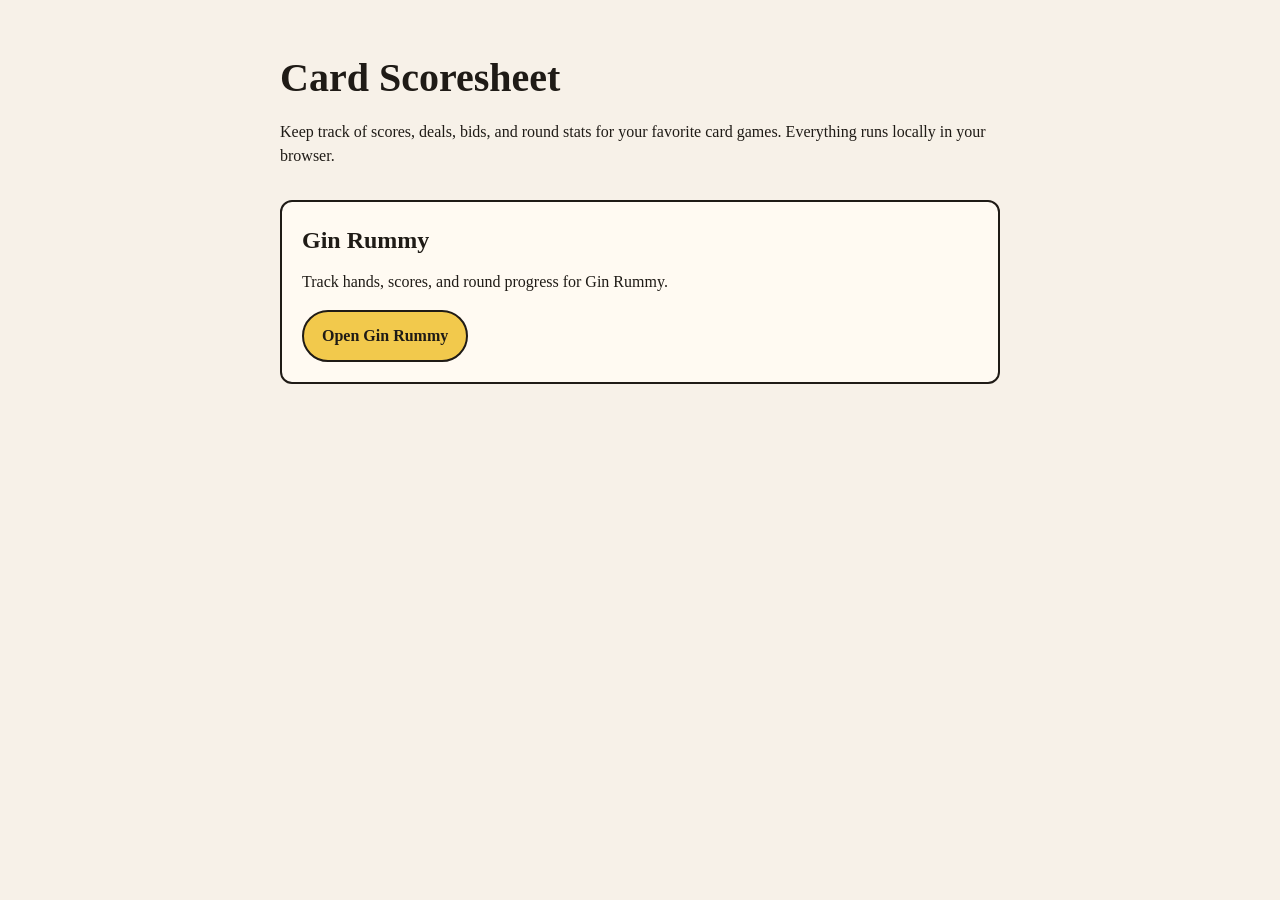
==== index.html @ fecebcaa "Initial Page and placeholder for Gin Rummy." ====
<!doctype html>
<html lang="en">
  <head>
    <meta charset="utf-8" />
    <meta name="viewport" content="width=device-width, initial-scale=1" />
    <title>Card Scoresheet</title>
    <style>
      :root {
        color-scheme: light;
        font-family: "Georgia", "Times New Roman", serif;
        line-height: 1.5;
      }

      body {
        margin: 0;
        background: #f7f1e8;
        color: #1f1b16;
      }

      main {
        max-width: 720px;
        margin: 0 auto;
        padding: 48px 20px 64px;
      }

      header {
        margin-bottom: 32px;
      }

      h1 {
        font-size: 2.5rem;
        margin: 0 0 12px;
      }

      p {
        margin: 0 0 16px;
      }

      .nav-card {
        border: 2px solid #1f1b16;
        border-radius: 12px;
        padding: 20px;
        background: #fffaf2;
      }

      .nav-card h2 {
        margin: 0 0 12px;
        font-size: 1.5rem;
      }

      .primary-button {
        display: inline-block;
        padding: 12px 18px;
        border-radius: 999px;
        border: 2px solid #1f1b16;
        background: #f2c94c;
        color: #1f1b16;
        text-decoration: none;
        font-weight: 600;
      }

      .primary-button:hover,
      .primary-button:focus {
        background: #f8d66a;
      }
    </style>
  </head>
  <body>
    <main>
      <header>
        <h1>Card Scoresheet</h1>
        <p>
          Keep track of scores, deals, bids, and round stats for your favorite
          card games. Everything runs locally in your browser.
        </p>
      </header>

      <section class="nav-card">
        <h2>Gin Rummy</h2>
        <p>Track hands, scores, and round progress for Gin Rummy.</p>
        <a class="primary-button" href="gin-rummy/index.html">Open Gin Rummy</a>
      </section>
    </main>
  </body>
</html>
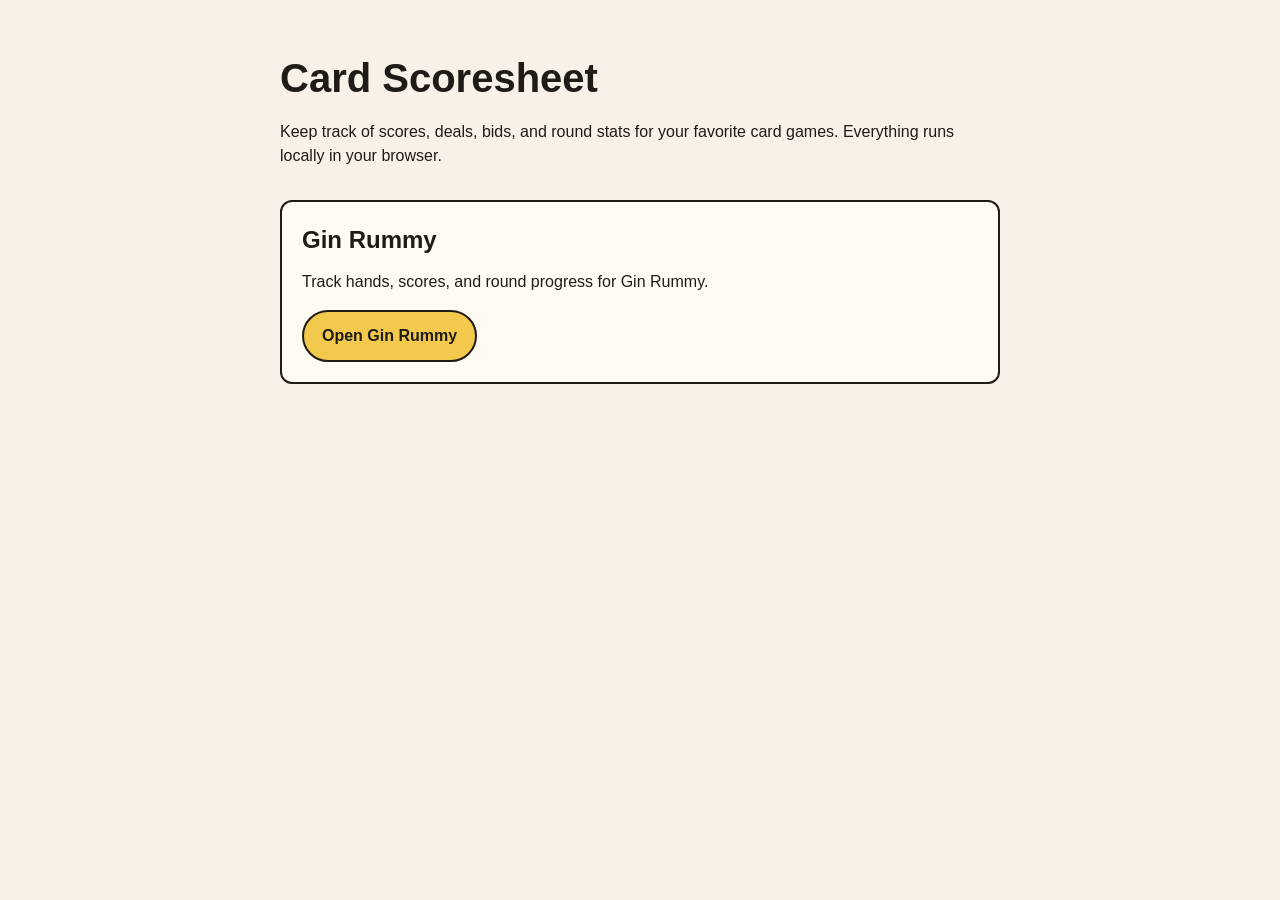
==== commit 99d28eee: "Broke CSS out into it's own stylesheet." ====
--- a/index.html
+++ b/index.html
@@ -4,66 +4,7 @@
     <meta charset="utf-8" />
     <meta name="viewport" content="width=device-width, initial-scale=1" />
     <title>Card Scoresheet</title>
-    <style>
-      :root {
-        color-scheme: light;
-        font-family: "Georgia", "Times New Roman", serif;
-        line-height: 1.5;
-      }
-
-      body {
-        margin: 0;
-        background: #f7f1e8;
-        color: #1f1b16;
-      }
-
-      main {
-        max-width: 720px;
-        margin: 0 auto;
-        padding: 48px 20px 64px;
-      }
-
-      header {
-        margin-bottom: 32px;
-      }
-
-      h1 {
-        font-size: 2.5rem;
-        margin: 0 0 12px;
-      }
-
-      p {
-        margin: 0 0 16px;
-      }
-
-      .nav-card {
-        border: 2px solid #1f1b16;
-        border-radius: 12px;
-        padding: 20px;
-        background: #fffaf2;
-      }
-
-      .nav-card h2 {
-        margin: 0 0 12px;
-        font-size: 1.5rem;
-      }
-
-      .primary-button {
-        display: inline-block;
-        padding: 12px 18px;
-        border-radius: 999px;
-        border: 2px solid #1f1b16;
-        background: #f2c94c;
-        color: #1f1b16;
-        text-decoration: none;
-        font-weight: 600;
-      }
-
-      .primary-button:hover,
-      .primary-button:focus {
-        background: #f8d66a;
-      }
-    </style>
+    <link rel="stylesheet" href="styles/main.css" />
   </head>
   <body>
     <main>
--- a/styles/main.css
+++ b/styles/main.css
@@ -0,0 +1,69 @@
+:root {
+  color-scheme: light;
+  font-family: "Calibri", "Candara", "Segoe UI", "Trebuchet MS", sans-serif;
+  line-height: 1.5;
+}
+
+body {
+  margin: 0;
+  background: #f7f1e8;
+  color: #1f1b16;
+}
+
+main {
+  max-width: 720px;
+  margin: 0 auto;
+  padding: 48px 20px 64px;
+}
+
+header {
+  margin-bottom: 32px;
+}
+
+h1 {
+  font-size: 2.5rem;
+  margin: 0 0 12px;
+}
+
+p {
+  margin: 0 0 16px;
+}
+
+a {
+  color: #1f1b16;
+}
+
+.nav-card {
+  border: 2px solid #1f1b16;
+  border-radius: 12px;
+  padding: 20px;
+  background: #fffaf2;
+}
+
+.nav-card h2 {
+  margin: 0 0 12px;
+  font-size: 1.5rem;
+}
+
+.primary-button {
+  display: inline-block;
+  padding: 12px 18px;
+  border-radius: 999px;
+  border: 2px solid #1f1b16;
+  background: #f2c94c;
+  color: #1f1b16;
+  text-decoration: none;
+  font-weight: 600;
+}
+
+.primary-button:hover,
+.primary-button:focus {
+  background: #f8d66a;
+}
+
+.placeholder {
+  border: 2px dashed #1f1b16;
+  border-radius: 12px;
+  padding: 20px;
+  background: #fffaf2;
+}
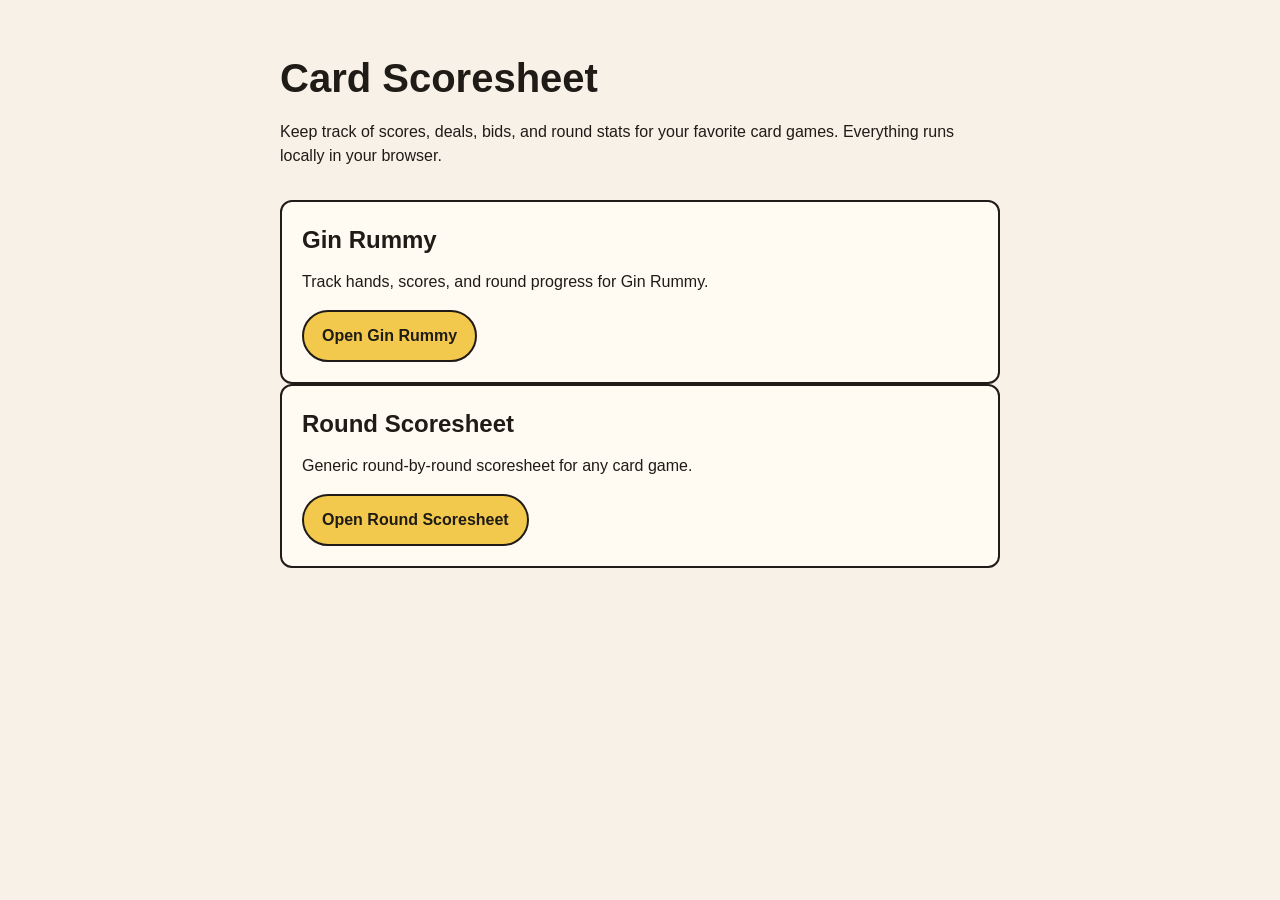
==== commit 6bb6c334: "Added Generic round scoresheet." ====
--- a/index.html
+++ b/index.html
@@ -21,6 +21,13 @@
         <p>Track hands, scores, and round progress for Gin Rummy.</p>
         <a class="primary-button" href="gin-rummy/index.html">Open Gin Rummy</a>
       </section>
+      <section class="nav-card">
+        <h2>Round Scoresheet</h2>
+        <p>Generic round-by-round scoresheet for any card game.</p>
+        <a class="primary-button" href="round-scoresheet/index.html">
+          Open Round Scoresheet
+        </a>
+      </section>
     </main>
   </body>
 </html>
--- a/styles/main.css
+++ b/styles/main.css
@@ -14,6 +14,11 @@
   max-width: 720px;
   margin: 0 auto;
   padding: 48px 20px 64px;
+}
+
+button,
+input {
+  font: inherit;
 }
 
 header {
@@ -61,9 +66,133 @@
   background: #f8d66a;
 }
 
+.score-table .primary-button {
+  margin-top: 8px;
+}
+
 .placeholder {
   border: 2px dashed #1f1b16;
   border-radius: 12px;
   padding: 20px;
   background: #fffaf2;
 }
+
+.secondary-button {
+  display: inline-flex;
+  align-items: center;
+  gap: 8px;
+  padding: 8px 14px;
+  border-radius: 999px;
+  border: 2px solid #1f1b16;
+  background: #fffaf2;
+  color: #1f1b16;
+  cursor: pointer;
+}
+
+.secondary-button:hover,
+.secondary-button:focus {
+  background: #f1e6d7;
+}
+
+.card {
+  border: 2px solid #1f1b16;
+  border-radius: 12px;
+  padding: 20px;
+  background: #fffaf2;
+  margin-bottom: 24px;
+}
+
+.stack {
+  display: grid;
+  gap: 24px;
+}
+
+.page-header h1 {
+  margin-top: 8px;
+}
+
+.back-link {
+  display: inline-block;
+  margin-bottom: 6px;
+  text-decoration: none;
+}
+
+.player-row {
+  display: flex;
+  flex-wrap: wrap;
+  gap: 12px;
+  margin-bottom: 12px;
+}
+
+.text-input {
+  flex: 1 1 200px;
+  padding: 10px 12px;
+  border: 2px solid #1f1b16;
+  border-radius: 10px;
+  background: #fff;
+}
+
+.round-form {
+  display: grid;
+  gap: 16px;
+}
+
+.round-grid {
+  display: grid;
+  gap: 16px;
+  grid-template-columns: repeat(auto-fit, minmax(160px, 1fr));
+}
+
+.score-field {
+  display: grid;
+  gap: 8px;
+  font-weight: 600;
+}
+
+.score-input {
+  width: 100%;
+  padding: 10px 12px;
+  border: 2px solid #1f1b16;
+  border-radius: 10px;
+  background: #fff;
+  text-align: right;
+  box-sizing: border-box;
+}
+
+.section-header {
+  display: flex;
+  flex-wrap: wrap;
+  align-items: center;
+  justify-content: space-between;
+  gap: 12px;
+}
+
+.table-wrap {
+  overflow-x: auto;
+  margin-top: 12px;
+}
+
+.score-table {
+  width: 100%;
+  border-collapse: collapse;
+  min-width: 420px;
+}
+
+.score-table th,
+.score-table td {
+  border-bottom: 2px solid #1f1b16;
+  padding: 10px 8px;
+  text-align: right;
+  vertical-align: top;
+}
+
+.score-table th:first-child,
+.score-table td:first-child {
+  text-align: left;
+  width: 140px;
+}
+
+.score-table tfoot td {
+  font-weight: 700;
+  border-top: 2px solid #1f1b16;
+}
